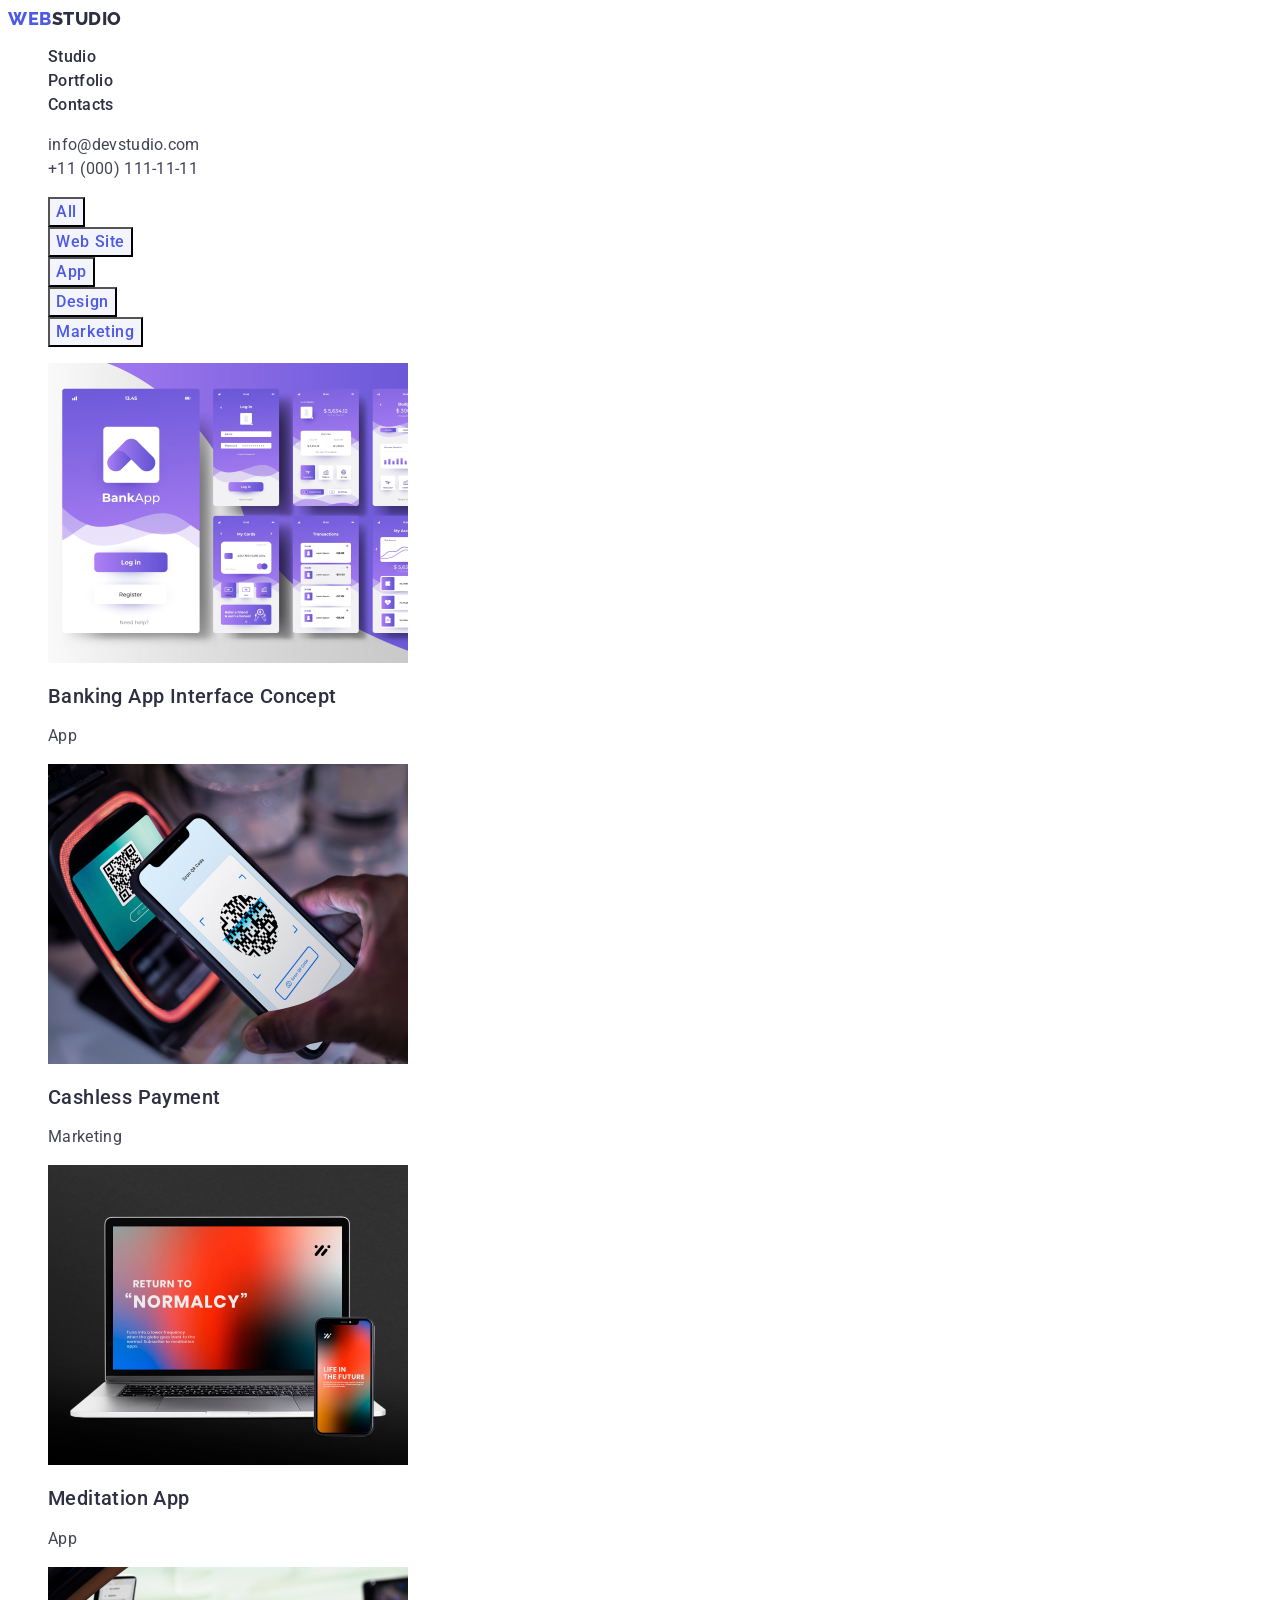
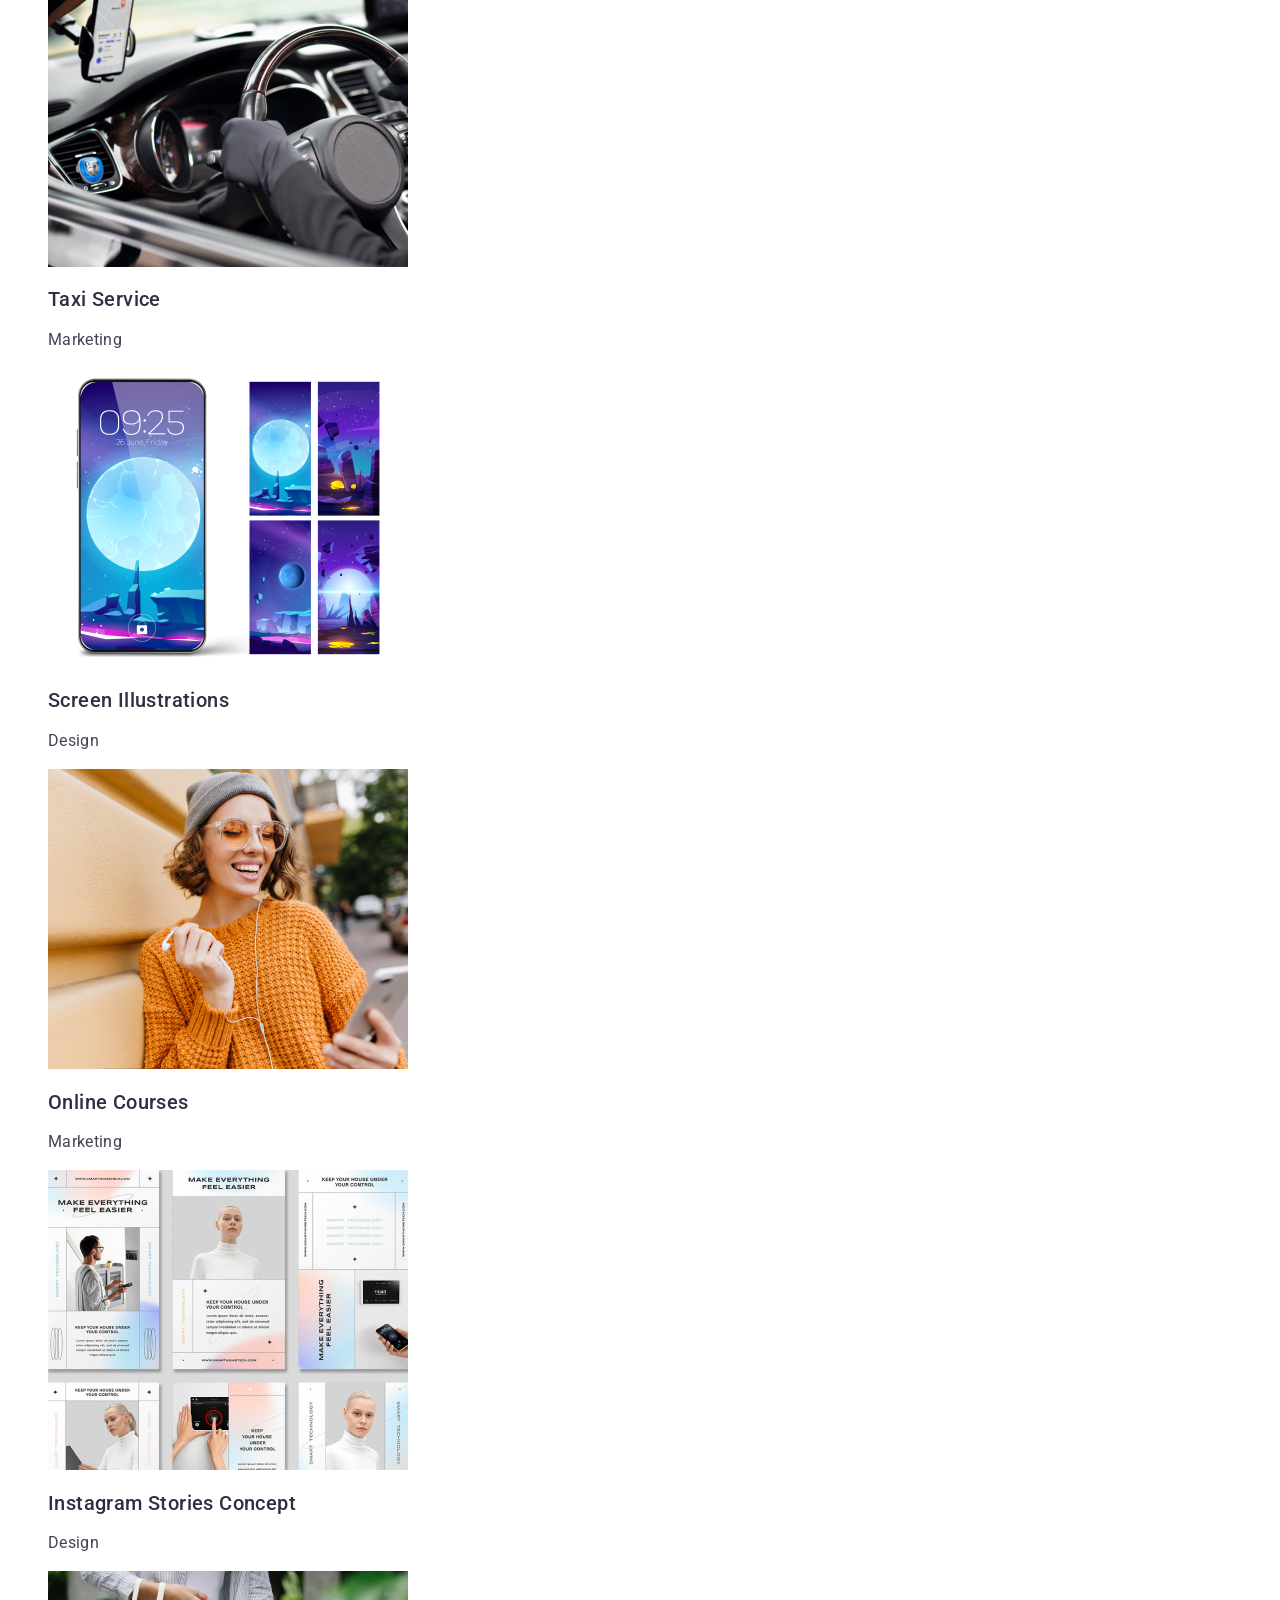
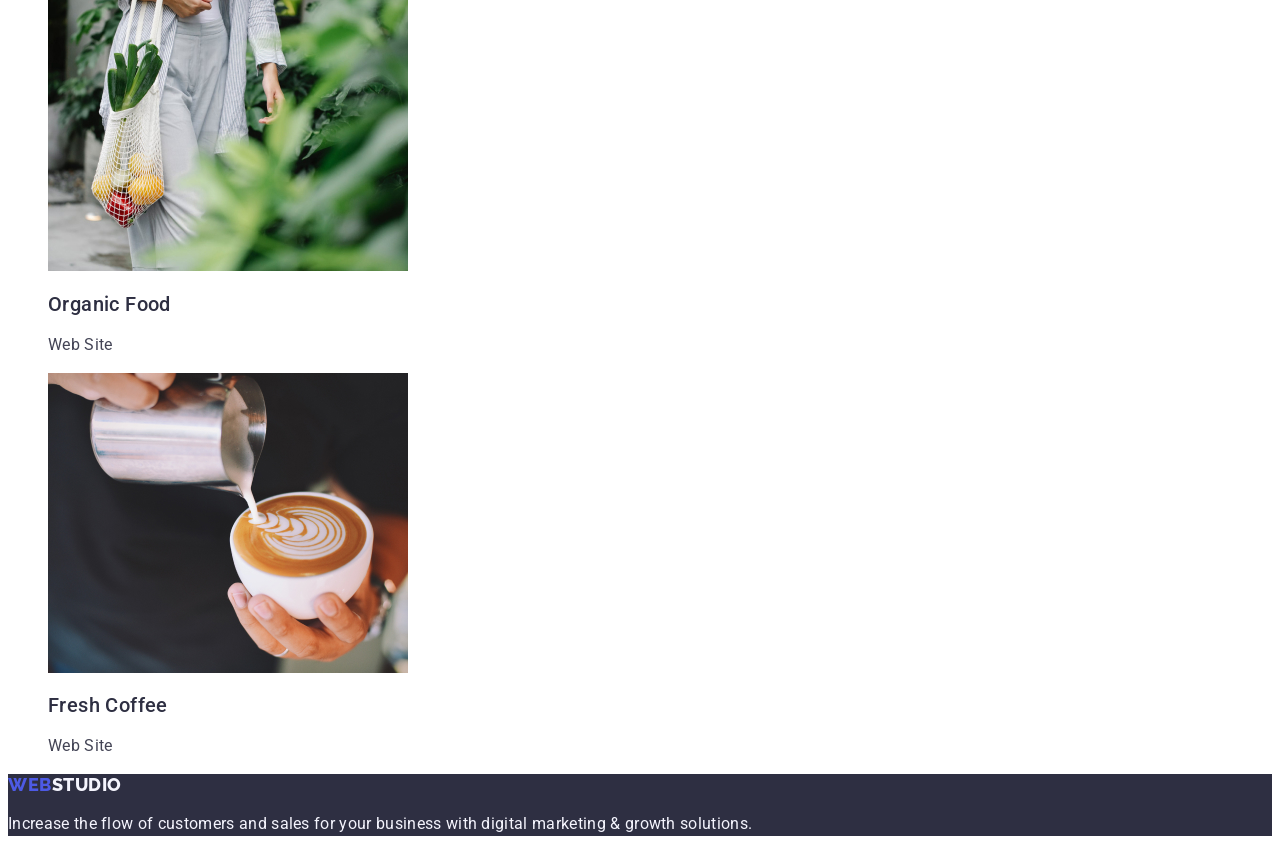
==== portfolio.html @ b2478ad5 "1" ====
<!DOCTYPE html>
<html lang="en">
  <head>
    <meta charset="UTF-8" />
    <meta name="viewport" content="width=device-width, initial-scale=1.0" />
    <title>Portfolio</title>
    <link rel="preconnect" href="https://fonts.googleapis.com" />
    <link rel="preconnect" href="https://fonts.gstatic.com" crossorigin />
    <link
      href="https://fonts.googleapis.com/css2?family=Raleway:wght@800&display=swap"
      rel="stylesheet"
    />
    <link rel="preconnect" href="https://fonts.googleapis.com" />
    <link rel="preconnect" href="https://fonts.gstatic.com" crossorigin />
    <link
      href="https://fonts.googleapis.com/css2?family=Montserrat:wght@400;700&family=Roboto:wght@400;500;700;900&display=swap"
      rel="stylesheet"
    />
    <link rel="stylesheet" href="./css/style.css" />
  </head>
  <body class="main-pages">
    <header class="header">
      <nav class="header-navigation">
        <a class="header-logo link" href="./index.html" href=""
          >WEB<span class="header-logo-studio">Studio</span>
        </a>
        <ul class="header-menu list">
          <li class="header-menu-item">
            <a class="header-menu-link link" href="./index.html">Studio</a>
          </li>
          <li class="header-menu-item">
            <a class="header-menu-link link" href="./portfolio.html"
              >Portfolio</a
            >
          </li>
          <li class="header-menu-item">
            <a class="header-menu-link link" href="">Contacts</a>
          </li>
        </ul>
      </nav>
      <address class="address">
        <ul class="address-list list">
          <li class="address-list-item">
            <a
              class="address-list-link link"
              href="mailto:info@devstudio.com link"
              >info@devstudio.com</a
            >
          </li>
          <li class="address-list-item">
            <a class="address-list-link link" href="tel:+110001111111 link"
              >+11 (000) 111-11-11</a
            >
          </li>
        </ul>
      </address>
    </header>
    <main>
      <section>
        <h1 hidden class="section-button-list">buttons</h1>
        <ul class="button link list">
          <li class="button-item">
            <button class="button-all" type="button">All</button>
          </li>
          <li class="button-item">
            <button class="button-all" type="button">Web Site</button>
          </li>
          <li class="button-item">
            <button class="button-all" type="button">App</button>
          </li>
          <li class="button-item">
            <button class="button-all" type="button">Design</button>
          </li>
          <li class="button-item">
            <button class="button-all" type="button">Marketing</button>
          </li>
        </ul>

        <ul class="info list link">
          <li class="info-img">
            <a class="info-img-link link">
              <img
                src="./images/image1.jpg"
                alt="app"
                width="360"
                height="300"
              />
              <h2 class="info-name">Banking App Interface Concept</h2>
              <p class="info-next-link">App</p>
            </a>
          </li>
          <li class="info-img">
            <a class="info-img-link link">
              <img
                src="./images/image2.jpg"
                alt="marketing"
                width="360"
                height="300"
              />
              <h2 class="info-name">Cashless Payment</h2>
              <p class="info-next-link">Marketing</p>
            </a>
          </li>
          <li class="info-img">
            <a class="info-img-link link">
              <img
                src="./images/image3.jpg"
                alt="app"
                width="360"
                height="300"
              />
              <h2 class="info-name">Meditation App</h2>
              <p class="info-next-link">App</p>
            </a>
          </li>
          <li class="info-img">
            <a class="info-img-link link">
              <img
                src="./images/image4.jpg"
                alt="marketing"
                width="360"
                height="300"
              />
              <h2 class="info-name">Taxi Service</h2>
              <p class="info-next-link">Marketing</p>
            </a>
          </li>
          <li class="info-img">
            <a class="info-img-link link">
              <img
                src="./images/image5.jpg"
                alt="design"
                width="360"
                height="300"
              />
              <h2 class="info-name">Screen Illustrations</h2>
              <p class="info-next-link">Design</p>
            </a>
          </li>
          <li class="info-img">
            <a class="info-img-link link">
              <img
                src="./images/image6.jpg"
                alt="marketing"
                width="360"
                height="300"
              />
              <h2 class="info-name">Online Courses</h2>
              <p class="info-next-link">Marketing</p>
            </a>
          </li>
          <li class="info-img">
            <a class="info-img-link link">
              <img
                src="./images/image7.jpg"
                alt="design"
                width="360"
                height="300"
              />
              <h2 class="info-name">Instagram Stories Concept</h2>
              <p class="info-next-link">Design</p>
            </a>
          </li>
          <li class="info-img">
            <a class="info-img-link link">
              <img
                src="./images/image8.jpg"
                alt="web site"
                width="360"
                height="300"
              />
              <h2 class="info-name">Organic Food</h2>
              <p class="info-next-link">Web Site</p>
            </a>
          </li>
          <li class="info-img">
            <a class="info-img-link link">
              <img
                src="./images/image9.jpg"
                alt="web site"
                width="360"
                height="300"
              />
              <h2 class="info-name">Fresh Coffee</h2>
              <p class="info-next-link">Web Site</p>
            </a>
          </li>
        </ul>
      </section>
    </main>
    <footer class="footer">
      <a class="footer-logo link" href="./index.html"
        >Web<span class="footer-logo-studio">Studio</span>
      </a>
      <p class="footer-text">
        Increase the flow of customers and sales for your business with digital
        marketing & growth solutions.
      </p>
    </footer>
  </body>
</html>
---- css/style.css ----
/* Main Pager */
.body {
  background-color: #ffffff;
  font-family: "Roboto", sans-serif;
  color: #434455;
  background-color: var(--background-color-white);
  text-decoration: none;
  margin: 0;
}
:root {
  --color-iris: #4d5ae5;
  --color-ocean: #404bbf;
  --color-navy-blue: #2e2f42;
  --color-green: #31d0aa;
  --color-slate: #434455;
  --color-light-slate: #8e8f99;
  --color-cornflower: #e7e9fc;
  --color-cloud: #f4f4fd;
  --color-navy-blue-modal: #2e2f42;
  --color-grey: #2e2f42;
  --color-white: #ffffff;
  --color-dairy: #fcfcfc;
}
.main-pages {
  font-family: "Roboto", sans-serif;
  color: #434455;
  background-color: white;
  text-decoration: none;
}
/*  Header  */
.header-logo {
  color: #4d5ae5;
  font-family: "Raleway", sans-serif;
  font-size: 18px;
  font-weight: 800;
  line-height: 1.17; /* 116.667% */
  letter-spacing: 0.03em;
  text-transform: uppercase;
}

.header-logo-studio {
  color: #2e2f42;
  font-family: Raleway;
  font-size: 18px;
  font-weight: 800;
  line-height: 1.17; /* 116.667% */
  letter-spacing: 0.03em;
}
.header-menu-link {
  color: #2e2f42;
  font-family: Roboto;
  font-size: 16px;
  font-weight: 500;
  line-height: 1.5; /* 150% */
  letter-spacing: 0.02em;
}

.header-menu-link:hover {
  color: #404bbf;
}
.header-menu-link:focus {
  color: #404bbf;
}
.header {
  font-style: normal;
}
.address {
  font-style: normal;
}
.address-list-link {
  color: #434455;
  font-size: 16px;
  font-weight: 400;
  line-height: 1.5;
  letter-spacing: 0.02em;
}

.address-list-link:hover {
  color: #404bbf;
}
.address-list-link:focus {
  color: #404bbf;
}
/*    Main Section      */
.hero {
  background: #2e2f42;
}
.hero-title {
  color: #fff;
  font-size: 56px;
  font-style: normal;
  font-weight: 700;
  line-height: 1.07; /* 60/56 */
  letter-spacing: 0.02em;
  text-align: center;
}
.hero-button {
  color: #fff;
  cursor: pointer;
  background: #4d5ae5;
  font-family: "Roboto", sans-serif;
  font-size: 16px;
  font-weight: 500;
  line-height: 1.5;
  letter-spacing: 0.04em;
}
.hero-button:hover {
  background-color: #404bbf;
}
.hero-button:focus {
  background-color: #404bbf;
}
.solution-wort-title {
  font-weight: 500;
  font-size: 20px;
  line-height: 1.2;
  letter-spacing: 0.02em;
  color: #2e2f42;
}
.solution-wort-list {
  font-size: 16px;
  line-height: 1.5;
  letter-spacing: 0.02em;
}
.section-title {
  font-size: 36px;
  font-style: normal;
  font-weight: 700;
  line-height: 1.11;
  letter-spacing: 0.02em;
  text-transform: capitalize;
  text-align: center;
  color: #2e2f42;
}
/*    Our Team       */
.section-team {
  background: #f4f4fd;
}
.team-title {
  color: #2e2f42;
  text-align: center;
  font-size: 36px;
  font-weight: 500;
  line-height: 1.11;
  letter-spacing: 0.02em;
  text-transform: capitalize;
}
.section-team-title {
  background: #fff;
}
.title-text {
  line-height: 1.5;
  letter-spacing: 0.02em;
}
.title {
  font-weight: 500;
  font-size: 20px;
  line-height: 1.2;
  letter-spacing: 0.02em;
  color: #2e2f42;
}
/*    Footer       */
.footer {
  background: #2e2f42;
}
.footer-logo {
  color: #4d5ae5;
  font-family: "Raleway", sans-serif;
  font-size: 18px;
  font-style: normal;
  font-weight: 800;
  line-height: 1.17;
  letter-spacing: 0.54px;
  text-transform: uppercase;
}
.footer-logo-studio {
  color: #f4f4fd;
  font-family: Raleway;
  font-size: 18px;
  font-style: normal;
  font-weight: 800;
  line-height: 1.16;
  letter-spacing: 0.54px;
  text-transform: uppercase;
}
.footer-text {
  color: #f4f4fd;
  font-size: 16px;
  font-weight: 400;
  line-height: 24px; /* 150% */
  letter-spacing: 0.32px;
}
/*    Next      */
.link {
  text-decoration: none;
}

.list {
  list-style-type: none;
}
/*   Portfolio     */

.button-all {
  color: #4d5ae5;
  text-align: center;
  font-size: 16px;
  font-weight: 500;
  line-height: 24px; /* 150% */
  letter-spacing: 0.04em;
  font-family: "Roboto", sans-serif;
  background-color: #f4f4fd;
  cursor: pointer;
}
.section-button-list {
  font-family: "Roboto", sans-serif;
  font-weight: 500;
  font-size: 20px;
  line-height: 1.2;
  letter-spacing: 0.02em;
  color: #2e2f42;
}
.button-all:hover {
  color: #ffffff;
  background-color: #404bbf;
}
.button-all:focus {
  color: #ffffff;
  background-color: #404bbf;
}
.info-name {
  color: #2e2f42;
  font-size: 20px;
  font-weight: 500;
  line-height: 1.2;
  letter-spacing: 0.02em;
}
.info-next-link {
  color: #434455;
  font-size: 16px;
  font-weight: 400;
  line-height: 1.5;
  letter-spacing: 0.02em;
}
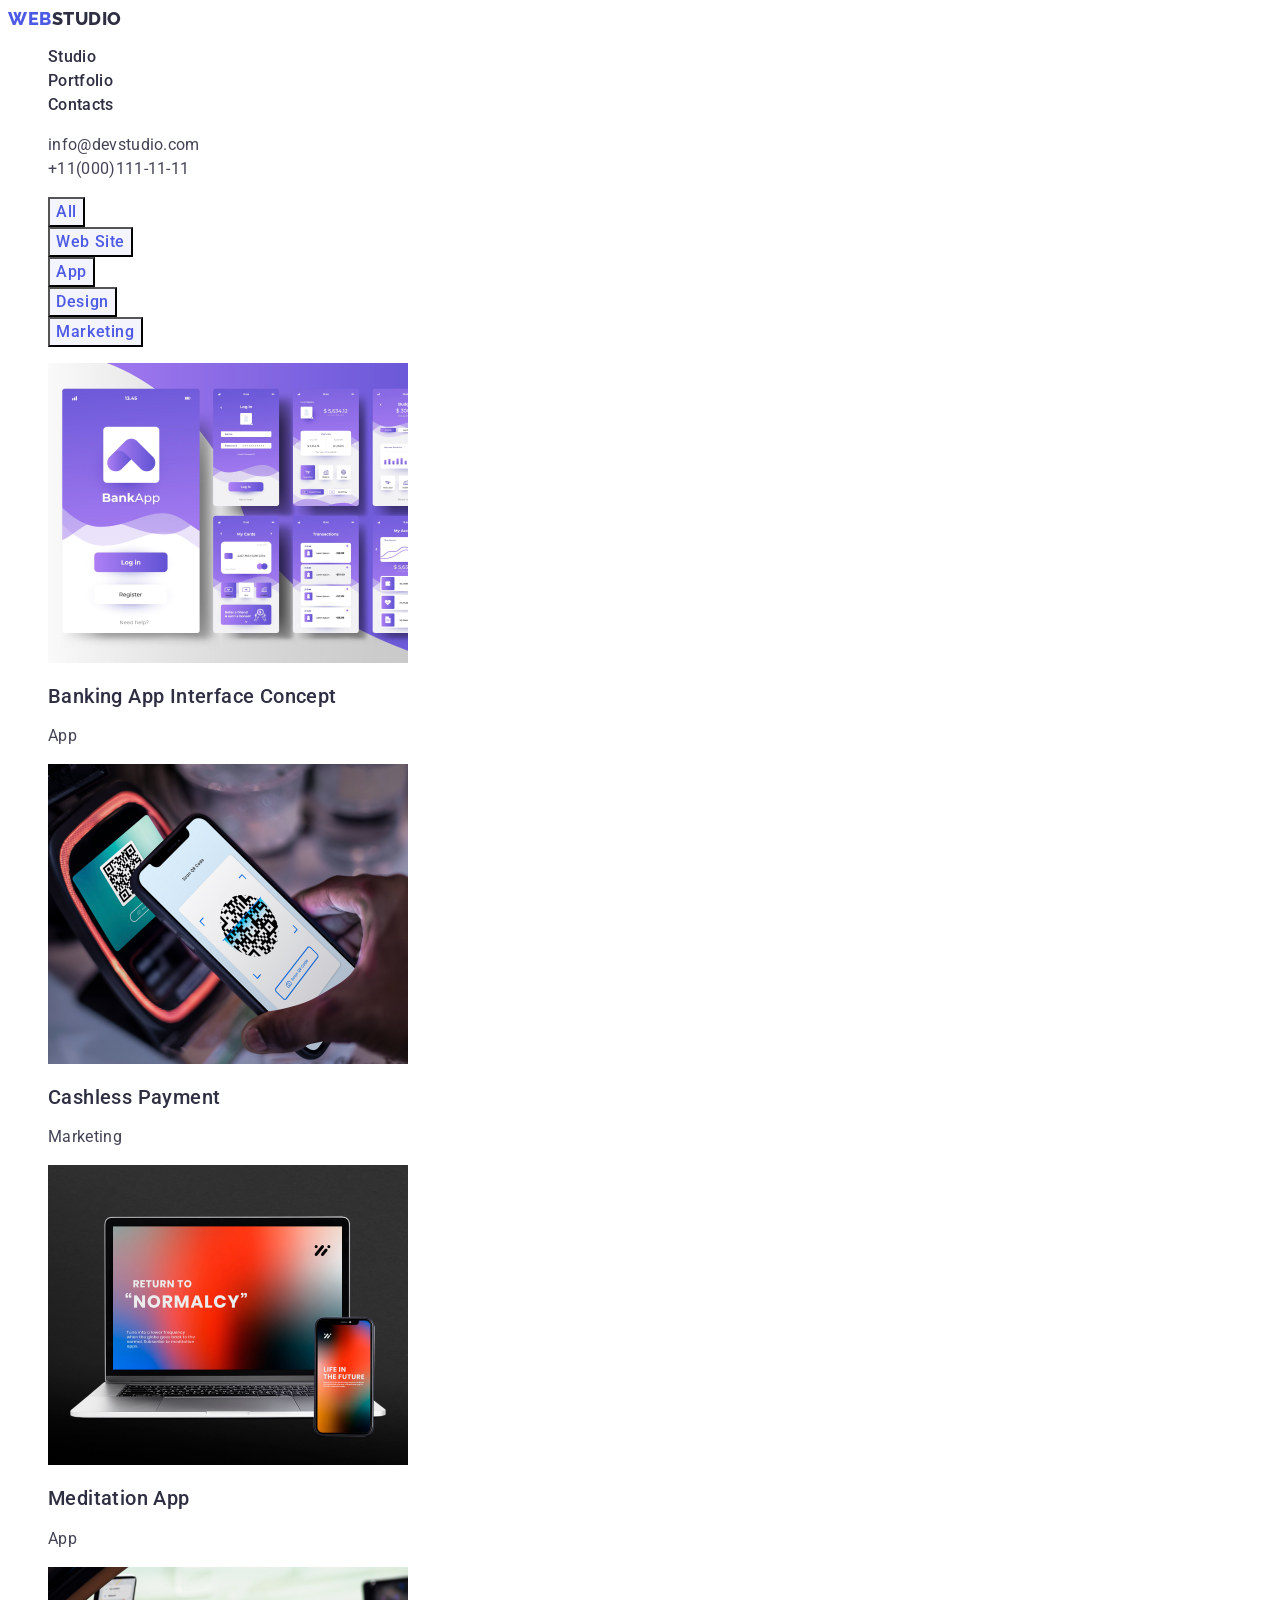
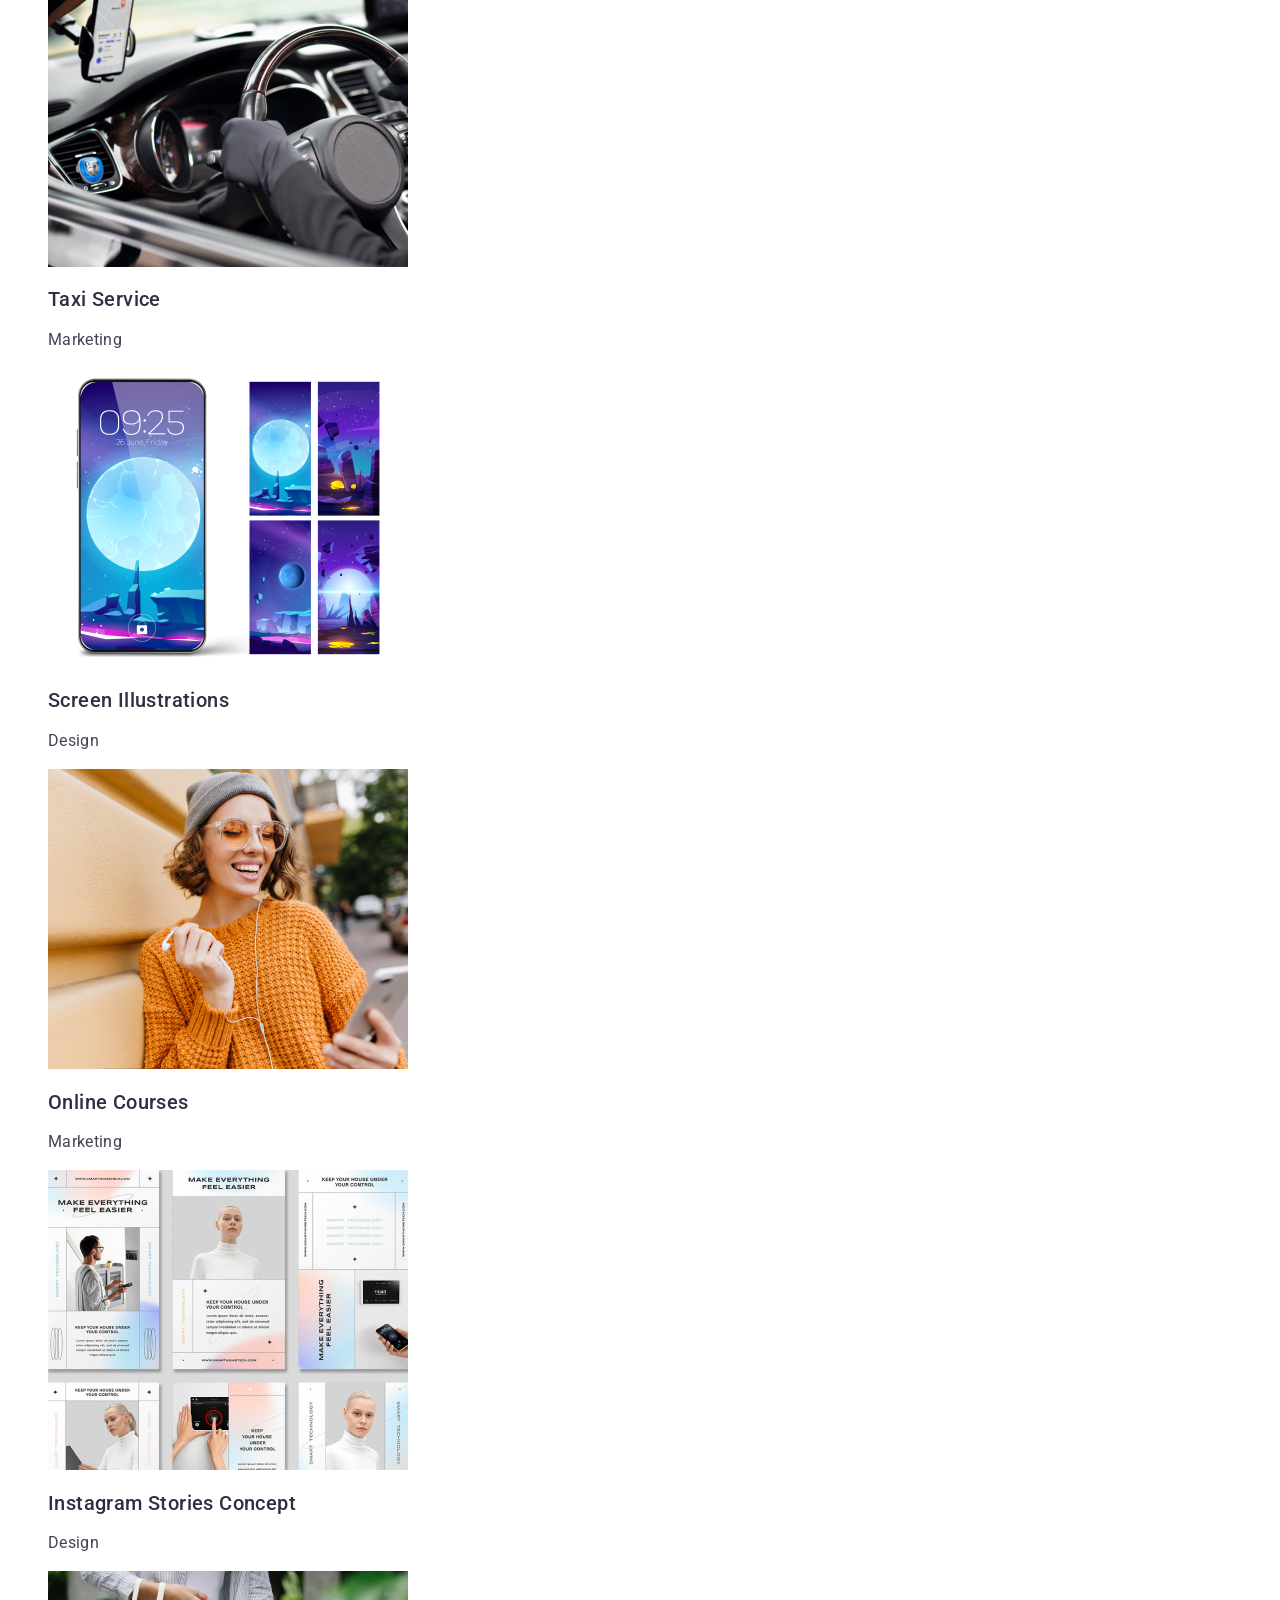
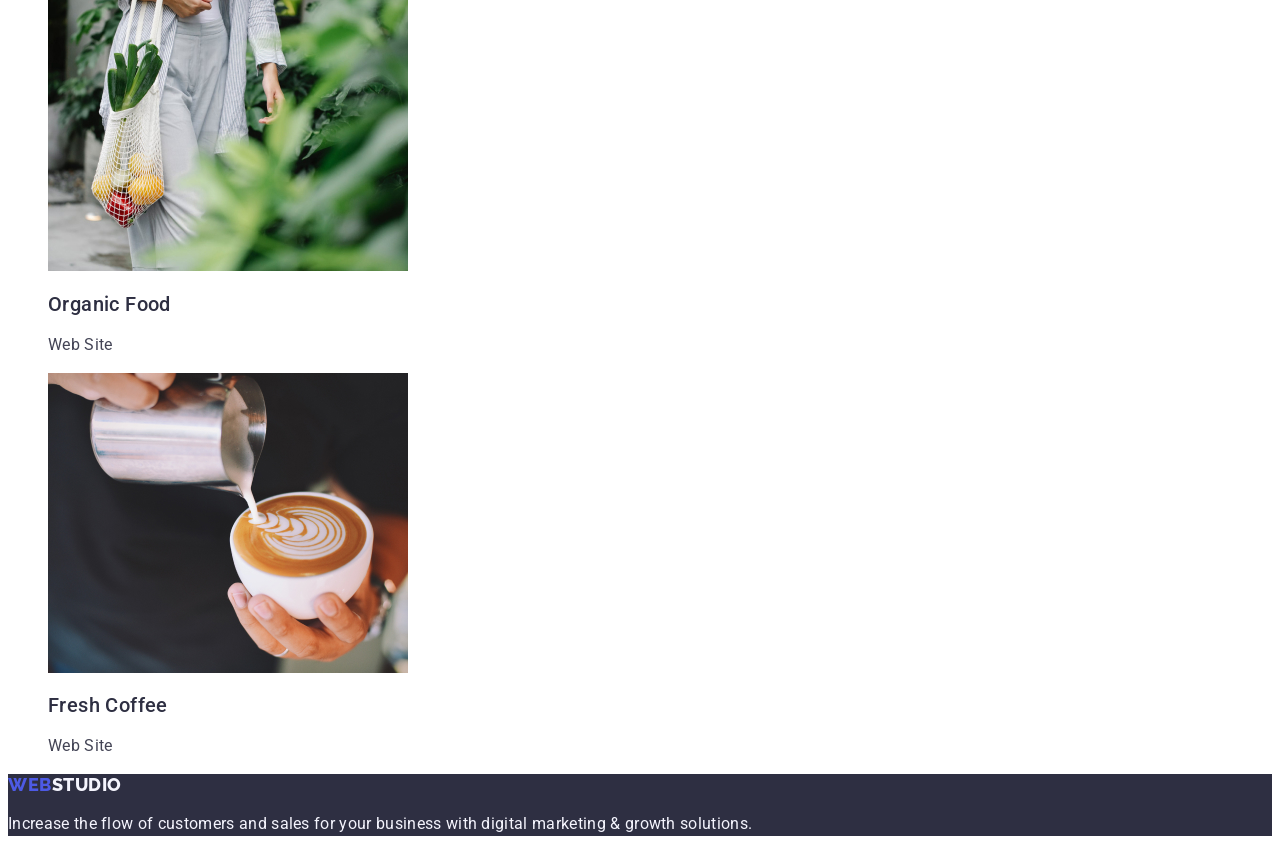
==== commit 503fd153: "1" ====
--- a/portfolio.html
+++ b/portfolio.html
@@ -21,7 +21,7 @@
   <body class="main-pages">
     <header class="header">
       <nav class="header-navigation">
-        <a class="header-logo link" href="./index.html" href=""
+        <a class="header-logo link" href="./index.html"
           >WEB<span class="header-logo-studio">Studio</span>
         </a>
         <ul class="header-menu list">
@@ -41,16 +41,13 @@
       <address class="address">
         <ul class="address-list list">
           <li class="address-list-item">
-            <a
-              class="address-list-link link"
+            <a class="address-list-link link"
               href="mailto:info@devstudio.com link"
-              >info@devstudio.com</a
-            >
+              >info@devstudio.com</a>
           </li>
           <li class="address-list-item">
             <a class="address-list-link link" href="tel:+110001111111 link"
-              >+11 (000) 111-11-11</a
-            >
+              >+11(000)111-11-11</a>
           </li>
         </ul>
       </address>
--- a/css/style.css
+++ b/css/style.css
@@ -241,3 +241,4 @@
   line-height: 1.5;
   letter-spacing: 0.02em;
 }
+
